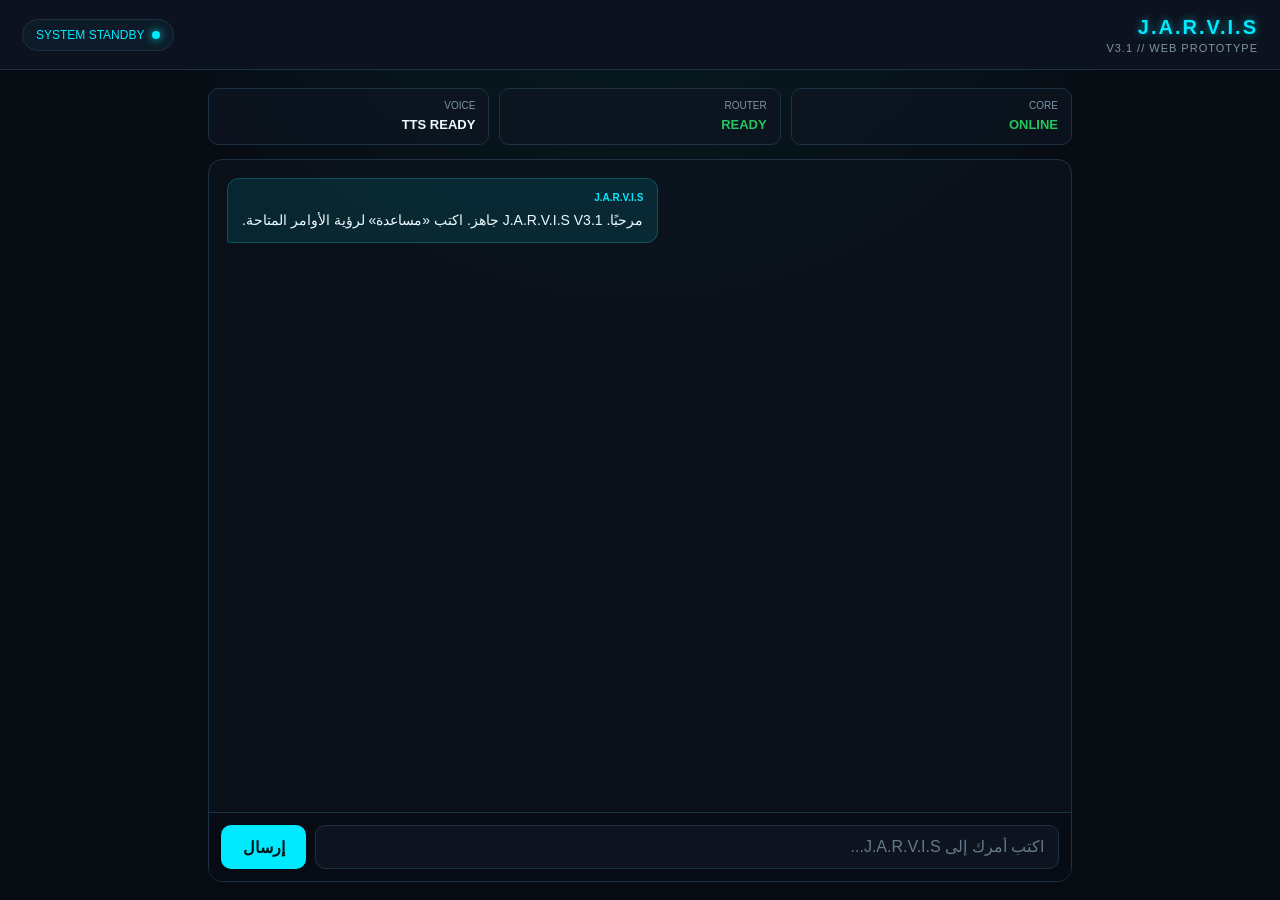
==== www/index.html @ 993f7db5 "Update and rename index.html to www/index.html" ====
<!DOCTYPE html>
<html lang="ar" dir="rtl">
<head>
    <meta charset="UTF-8">
    <meta name="viewport" content="width=device-width, initial-scale=1.0">

    <title>J.A.R.V.I.S V3.1 — Web Prototype</title>

    <style>
        :root {
            --bg: #070b12;
            --panel: #0d1420;
            --panel-2: #111b2a;
            --border: #1d3145;
            --accent: #00eaff;
            --accent-soft: rgba(0, 234, 255, 0.10);
            --text: #edfaff;
            --muted: #7f95a8;
            --success: #22c55e;
            --danger: #ef4444;
            --warning: #f59e0b;
        }

        * {
            box-sizing: border-box;
            margin: 0;
            padding: 0;
        }

        html,
        body {
            width: 100%;
            height: 100%;
        }

        body {
            background:
                radial-gradient(
                    circle at 50% -20%,
                    rgba(0, 234, 255, 0.10),
                    transparent 45%
                ),
                var(--bg);

            color: var(--text);
            font-family:
                "Segoe UI",
                Tahoma,
                Arial,
                sans-serif;

            overflow: hidden;
        }

        button,
        input {
            font: inherit;
        }

        /* =========================
           HEADER
        ========================= */

        header {
            height: 70px;
            padding: 0 22px;

            display: flex;
            align-items: center;
            justify-content: space-between;

            background: rgba(13, 20, 32, 0.95);
            border-bottom: 1px solid var(--border);

            backdrop-filter: blur(12px);
        }

        .brand {
            display: flex;
            flex-direction: column;
            gap: 3px;
        }

        .logo {
            color: var(--accent);
            font-size: 20px;
            font-weight: 800;
            letter-spacing: 2px;

            text-shadow:
                0 0 8px rgba(0, 234, 255, 0.6);
        }

        .version {
            color: var(--muted);
            font-size: 11px;
            letter-spacing: 1px;
        }

        .status {
            display: flex;
            align-items: center;
            gap: 8px;

            padding: 8px 13px;

            border: 1px solid var(--border);
            border-radius: 20px;

            background: rgba(0, 234, 255, 0.04);

            font-size: 12px;
            color: var(--accent);
        }

        .status-dot {
            width: 8px;
            height: 8px;

            border-radius: 50%;
            background: var(--accent);

            box-shadow:
                0 0 10px var(--accent);
        }

        /* =========================
           MAIN
        ========================= */

        main {
            width: 100%;
            max-width: 900px;

            height: calc(100vh - 70px);

            margin: auto;

            display: flex;
            flex-direction: column;

            padding: 18px;
        }

        /* =========================
           SYSTEM PANEL
        ========================= */

        .system-panel {
            display: grid;
            grid-template-columns: repeat(3, 1fr);

            gap: 10px;

            margin-bottom: 14px;
        }

        .system-card {
            padding: 11px 13px;

            background: rgba(13, 20, 32, 0.75);
            border: 1px solid var(--border);
            border-radius: 10px;
        }

        .system-card .label {
            display: block;

            color: var(--muted);
            font-size: 10px;

            margin-bottom: 4px;
        }

        .system-card .value {
            color: var(--text);
            font-size: 13px;
            font-weight: 600;
        }

        .system-card .online {
            color: var(--success);
        }

        /* =========================
           CHAT
        ========================= */

        .chat-wrapper {
            flex: 1;

            min-height: 0;

            background: rgba(13, 20, 32, 0.55);

            border: 1px solid var(--border);
            border-radius: 14px;

            overflow: hidden;

            display: flex;
            flex-direction: column;
        }

        #chat-log {
            flex: 1;

            overflow-y: auto;

            padding: 18px;

            display: flex;
            flex-direction: column;

            gap: 12px;
        }

        #chat-log::-webkit-scrollbar {
            width: 5px;
        }

        #chat-log::-webkit-scrollbar-thumb {
            background: #1e4358;
            border-radius: 10px;
        }

        .message {
            max-width: 82%;

            padding: 11px 14px;

            border-radius: 12px;

            line-height: 1.6;
            font-size: 14px;

            animation: messageIn 0.2s ease;
        }

        @keyframes messageIn {
            from {
                opacity: 0;
                transform: translateY(6px);
            }

            to {
                opacity: 1;
                transform: translateY(0);
            }
        }

        .message .sender {
            display: block;

            margin-bottom: 3px;

            font-size: 10px;
            font-weight: 700;

            color: var(--muted);
        }

        .message.user {
            align-self: flex-start;

            background: #172333;

            border: 1px solid #263c51;

            border-bottom-right-radius: 3px;
        }

        .message.jarvis {
            align-self: flex-end;

            background: var(--accent-soft);

            border: 1px solid rgba(0, 234, 255, 0.22);

            border-bottom-left-radius: 3px;
        }

        .message.jarvis .sender {
            color: var(--accent);
        }

        .message.security {
            align-self: flex-end;

            background: rgba(245, 158, 11, 0.08);

            border: 1px solid rgba(245, 158, 11, 0.25);
        }

        .message.security .sender {
            color: var(--warning);
        }

        .message.error {
            align-self: flex-end;

            background: rgba(239, 68, 68, 0.08);

            border: 1px solid rgba(239, 68, 68, 0.25);
        }

        .message.error .sender {
            color: var(--danger);
        }

        /* =========================
           INPUT
        ========================= */

        .input-area {
            padding: 12px;

            background: rgba(7, 11, 18, 0.8);

            border-top: 1px solid var(--border);
        }

        #command-form {
            display: flex;
            gap: 9px;
        }

        #user-input {
            flex: 1;

            min-width: 0;

            padding: 12px 14px;

            border-radius: 10px;

            border: 1px solid var(--border);

            background: var(--panel);

            color: var(--text);

            outline: none;

            transition:
                border-color 0.2s,
                box-shadow 0.2s;
        }

        #user-input:focus {
            border-color: var(--accent);

            box-shadow:
                0 0 0 2px rgba(0, 234, 255, 0.08);
        }

        #user-input::placeholder {
            color: #64788a;
        }

        .send-btn {
            width: 85px;

            border: none;
            border-radius: 10px;

            background: var(--accent);

            color: #00151a;

            font-weight: 800;

            cursor: pointer;

            transition:
                transform 0.15s,
                opacity 0.15s;
        }

        .send-btn:hover {
            opacity: 0.9;
        }

        .send-btn:active {
            transform: scale(0.96);
        }

        /* =========================
           MOBILE
        ========================= */

        @media (max-width: 600px) {

            header {
                height: 64px;
                padding: 0 14px;
            }

            .logo {
                font-size: 15px;
            }

            .version {
                font-size: 9px;
            }

            .status {
                padding: 6px 9px;
                font-size: 10px;
            }

            main {
                height: calc(100vh - 64px);
                padding: 10px;
            }

            .system-panel {
                grid-template-columns: repeat(3, 1fr);
                gap: 6px;
            }

            .system-card {
                padding: 8px;
            }

            .system-card .value {
                font-size: 11px;
            }

            .message {
                max-width: 90%;
                font-size: 13px;
            }

            .send-btn {
                width: 70px;
            }
        }
    </style>
</head>

<body>

<header>

    <div class="brand">
        <div class="logo">J.A.R.V.I.S</div>
        <div class="version">V3.1 // WEB PROTOTYPE</div>
    </div>

    <div class="status">
        <span class="status-dot"></span>
        <span id="status-text">SYSTEM STANDBY</span>
    </div>

</header>

<main>

    <section class="system-panel">

        <div class="system-card">
            <span class="label">CORE</span>
            <span class="value online">ONLINE</span>
        </div>

        <div class="system-card">
            <span class="label">ROUTER</span>
            <span class="value online">READY</span>
        </div>

        <div class="system-card">
            <span class="label">VOICE</span>
            <span id="voice-status" class="value">CHECKING...</span>
        </div>

    </section>

    <section class="chat-wrapper">

        <div id="chat-log"></div>

        <div class="input-area">

            <form id="command-form">

                <input
                    id="user-input"
                    type="text"
                    autocomplete="off"
                    placeholder="اكتب أمرك إلى J.A.R.V.I.S..."
                >

                <button
                    class="send-btn"
                    type="submit"
                >
                    إرسال
                </button>

            </form>

        </div>

    </section>

</main>

<script src="app.js"></script>

</body>
</html>
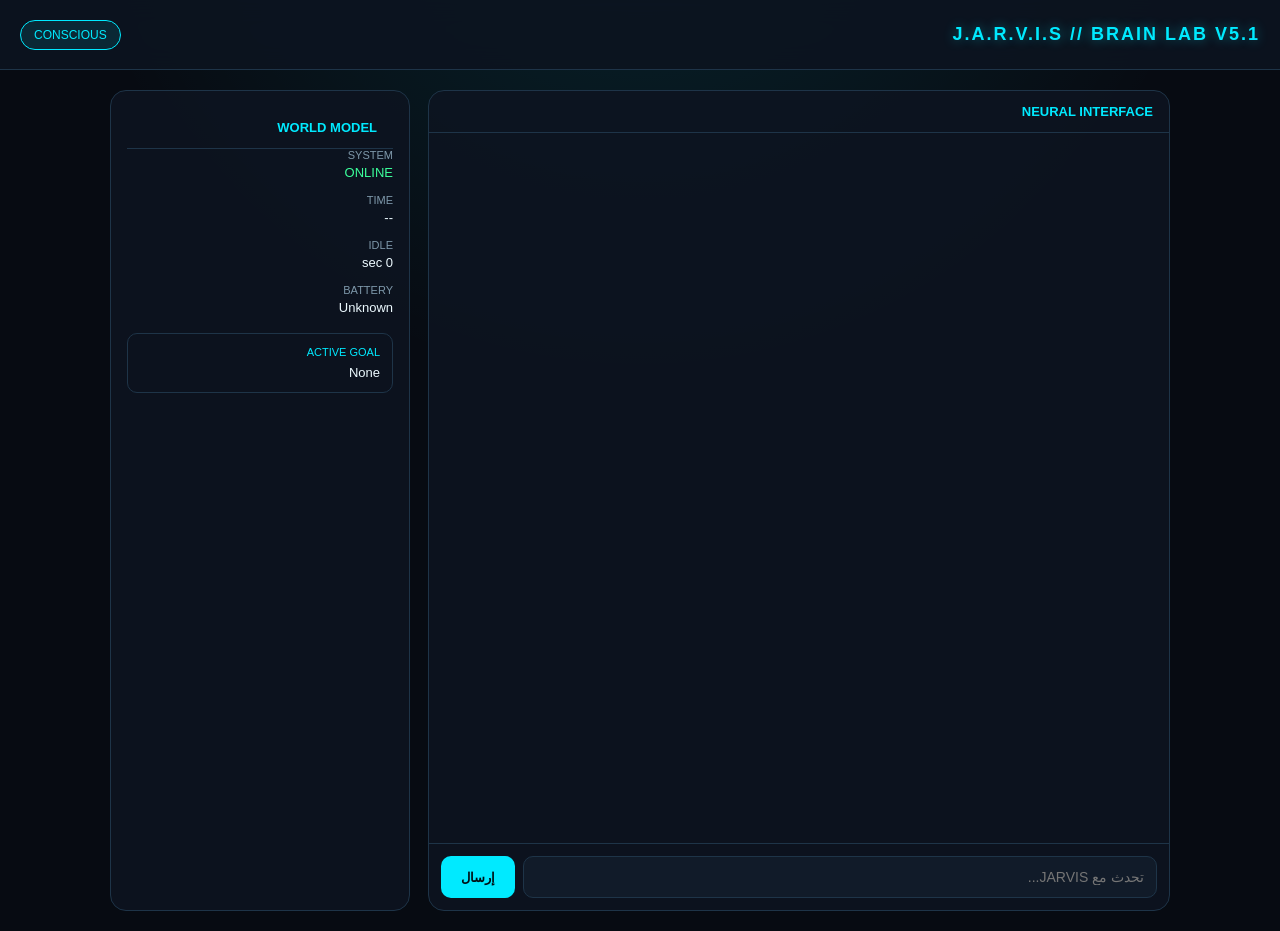
==== commit bb91284e: "Update and rename index.html to www/index.html" ====
--- a/www/index.html
+++ b/www/index.html
@@ -1,24 +1,30 @@
 <!DOCTYPE html>
 <html lang="ar" dir="rtl">
+
 <head>
     <meta charset="UTF-8">
-    <meta name="viewport" content="width=device-width, initial-scale=1.0">
-
-    <title>J.A.R.V.I.S V3.1 — Web Prototype</title>
+
+    <meta
+        name="viewport"
+        content="width=device-width, initial-scale=1.0"
+    >
+
+    <title>J.A.R.V.I.S — Brain Lab V5.1</title>
 
     <style>
+
         :root {
             --bg: #070b12;
             --panel: #0d1420;
-            --panel-2: #111b2a;
-            --border: #1d3145;
-            --accent: #00eaff;
-            --accent-soft: rgba(0, 234, 255, 0.10);
+            --panel2: #111b29;
+            --border: #1e3448;
+            --cyan: #00eaff;
+            --cyan-soft: rgba(0, 234, 255, 0.10);
             --text: #edfaff;
-            --muted: #7f95a8;
-            --success: #22c55e;
-            --danger: #ef4444;
-            --warning: #f59e0b;
+            --muted: #7e98aa;
+            --green: #3cff9b;
+            --yellow: #ffd166;
+            --red: #ff5268;
         }
 
         * {
@@ -27,415 +33,377 @@
             padding: 0;
         }
 
-        html,
-        body {
-            width: 100%;
-            height: 100%;
-        }
-
         body {
             background:
                 radial-gradient(
                     circle at 50% -20%,
-                    rgba(0, 234, 255, 0.10),
+                    rgba(0,234,255,.12),
                     transparent 45%
                 ),
                 var(--bg);
 
             color: var(--text);
+
             font-family:
                 "Segoe UI",
                 Tahoma,
                 Arial,
                 sans-serif;
 
-            overflow: hidden;
-        }
-
-        button,
-        input {
-            font: inherit;
-        }
-
-        /* =========================
-           HEADER
-        ========================= */
+            min-height: 100vh;
+        }
 
         header {
             height: 70px;
-            padding: 0 22px;
 
             display: flex;
             align-items: center;
             justify-content: space-between;
 
-            background: rgba(13, 20, 32, 0.95);
-            border-bottom: 1px solid var(--border);
+            padding: 0 20px;
+
+            background:
+                rgba(13,20,32,.92);
+
+            border-bottom:
+                1px solid var(--border);
 
             backdrop-filter: blur(12px);
         }
 
-        .brand {
-            display: flex;
-            flex-direction: column;
-            gap: 3px;
-        }
-
         .logo {
-            color: var(--accent);
-            font-size: 20px;
+            color: var(--cyan);
+
+            font-size: 18px;
+
             font-weight: 800;
+
             letter-spacing: 2px;
 
             text-shadow:
-                0 0 8px rgba(0, 234, 255, 0.6);
-        }
-
-        .version {
-            color: var(--muted);
-            font-size: 11px;
-            letter-spacing: 1px;
+                0 0 12px
+                rgba(0,234,255,.45);
         }
 
         .status {
-            display: flex;
-            align-items: center;
-            gap: 8px;
-
-            padding: 8px 13px;
-
-            border: 1px solid var(--border);
+            border:
+                1px solid var(--cyan);
+
+            color: var(--cyan);
+
+            padding:
+                7px 13px;
+
             border-radius: 20px;
 
-            background: rgba(0, 234, 255, 0.04);
-
             font-size: 12px;
-            color: var(--accent);
-        }
-
-        .status-dot {
-            width: 8px;
-            height: 8px;
-
-            border-radius: 50%;
-            background: var(--accent);
-
-            box-shadow:
-                0 0 10px var(--accent);
-        }
-
-        /* =========================
-           MAIN
-        ========================= */
+
+            background:
+                var(--cyan-soft);
+        }
 
         main {
-            width: 100%;
-            max-width: 900px;
-
-            height: calc(100vh - 70px);
-
-            margin: auto;
-
-            display: flex;
-            flex-direction: column;
-
-            padding: 18px;
-        }
-
-        /* =========================
-           SYSTEM PANEL
-        ========================= */
-
-        .system-panel {
-            display: grid;
-            grid-template-columns: repeat(3, 1fr);
-
-            gap: 10px;
-
-            margin-bottom: 14px;
-        }
-
-        .system-card {
-            padding: 11px 13px;
-
-            background: rgba(13, 20, 32, 0.75);
-            border: 1px solid var(--border);
-            border-radius: 10px;
-        }
-
-        .system-card .label {
-            display: block;
-
-            color: var(--muted);
-            font-size: 10px;
-
-            margin-bottom: 4px;
-        }
-
-        .system-card .value {
-            color: var(--text);
-            font-size: 13px;
-            font-weight: 600;
-        }
-
-        .system-card .online {
-            color: var(--success);
-        }
-
-        /* =========================
-           CHAT
-        ========================= */
-
-        .chat-wrapper {
-            flex: 1;
-
-            min-height: 0;
-
-            background: rgba(13, 20, 32, 0.55);
-
-            border: 1px solid var(--border);
-            border-radius: 14px;
-
-            overflow: hidden;
-
-            display: flex;
-            flex-direction: column;
-        }
-
-        #chat-log {
-            flex: 1;
-
-            overflow-y: auto;
-
-            padding: 18px;
-
-            display: flex;
-            flex-direction: column;
-
-            gap: 12px;
-        }
-
-        #chat-log::-webkit-scrollbar {
-            width: 5px;
-        }
-
-        #chat-log::-webkit-scrollbar-thumb {
-            background: #1e4358;
-            border-radius: 10px;
+            width: min(1100px, 100%);
+
+            margin:
+                auto;
+
+            padding:
+                20px;
+
+            display:
+                grid;
+
+            grid-template-columns:
+                1fr 300px;
+
+            gap: 18px;
+        }
+
+        .panel {
+            background:
+                rgba(13,20,32,.88);
+
+            border:
+                1px solid var(--border);
+
+            border-radius:
+                16px;
+
+            overflow:
+                hidden;
+        }
+
+        .panel-title {
+            padding:
+                13px 16px;
+
+            border-bottom:
+                1px solid var(--border);
+
+            color:
+                var(--cyan);
+
+            font-size:
+                13px;
+
+            font-weight:
+                700;
+        }
+
+        #chat {
+            height:
+                calc(100vh - 190px);
+
+            min-height:
+                450px;
+
+            overflow-y:
+                auto;
+
+            padding:
+                18px;
+
+            display:
+                flex;
+
+            flex-direction:
+                column;
+
+            gap:
+                12px;
         }
 
         .message {
-            max-width: 82%;
-
-            padding: 11px 14px;
-
-            border-radius: 12px;
-
-            line-height: 1.6;
-            font-size: 14px;
-
-            animation: messageIn 0.2s ease;
-        }
-
-        @keyframes messageIn {
-            from {
-                opacity: 0;
-                transform: translateY(6px);
+            max-width:
+                82%;
+
+            padding:
+                11px 14px;
+
+            border-radius:
+                13px;
+
+            line-height:
+                1.65;
+
+            font-size:
+                14px;
+
+            white-space:
+                pre-wrap;
+        }
+
+        .user {
+            align-self:
+                flex-start;
+
+            background:
+                #172334;
+
+            border:
+                1px solid #294157;
+        }
+
+        .jarvis {
+            align-self:
+                flex-end;
+
+            background:
+                var(--cyan-soft);
+
+            border:
+                1px solid
+                rgba(0,234,255,.25);
+        }
+
+        .system {
+            align-self:
+                center;
+
+            background:
+                rgba(255,209,102,.07);
+
+            border:
+                1px solid
+                rgba(255,209,102,.2);
+
+            color:
+                var(--yellow);
+
+            font-size:
+                12px;
+        }
+
+        .sender {
+            display:
+                block;
+
+            font-size:
+                10px;
+
+            margin-bottom:
+                4px;
+
+            color:
+                var(--muted);
+        }
+
+        .input-area {
+            display:
+                flex;
+
+            gap:
+                8px;
+
+            padding:
+                12px;
+
+            border-top:
+                1px solid var(--border);
+        }
+
+        #input {
+            flex:
+                1;
+
+            background:
+                var(--panel2);
+
+            color:
+                var(--text);
+
+            border:
+                1px solid var(--border);
+
+            border-radius:
+                10px;
+
+            padding:
+                12px;
+
+            outline:
+                none;
+
+            font-size:
+                14px;
+        }
+
+        #input:focus {
+            border-color:
+                var(--cyan);
+        }
+
+        button {
+            border:
+                none;
+
+            border-radius:
+                10px;
+
+            padding:
+                0 20px;
+
+            background:
+                var(--cyan);
+
+            color:
+                #001015;
+
+            font-weight:
+                800;
+
+            cursor:
+                pointer;
+        }
+
+        button:active {
+            transform:
+                scale(.97);
+        }
+
+        .side {
+            padding:
+                16px;
+        }
+
+        .stat {
+            margin-bottom:
+                14px;
+        }
+
+        .stat-label {
+            color:
+                var(--muted);
+
+            font-size:
+                11px;
+
+            margin-bottom:
+                4px;
+        }
+
+        .stat-value {
+            color:
+                var(--text);
+
+            font-size:
+                13px;
+        }
+
+        .online {
+            color:
+                var(--green);
+        }
+
+        .goal-box {
+            margin-top:
+                18px;
+
+            padding:
+                12px;
+
+            border:
+                1px solid var(--border);
+
+            border-radius:
+                10px;
+        }
+
+        .goal-title {
+            color:
+                var(--cyan);
+
+            font-size:
+                11px;
+
+            margin-bottom:
+                7px;
+        }
+
+        @media (max-width: 800px) {
+
+            main {
+                grid-template-columns:
+                    1fr;
             }
 
-            to {
-                opacity: 1;
-                transform: translateY(0);
+            .side {
+                display:
+                    none;
             }
-        }
-
-        .message .sender {
-            display: block;
-
-            margin-bottom: 3px;
-
-            font-size: 10px;
-            font-weight: 700;
-
-            color: var(--muted);
-        }
-
-        .message.user {
-            align-self: flex-start;
-
-            background: #172333;
-
-            border: 1px solid #263c51;
-
-            border-bottom-right-radius: 3px;
-        }
-
-        .message.jarvis {
-            align-self: flex-end;
-
-            background: var(--accent-soft);
-
-            border: 1px solid rgba(0, 234, 255, 0.22);
-
-            border-bottom-left-radius: 3px;
-        }
-
-        .message.jarvis .sender {
-            color: var(--accent);
-        }
-
-        .message.security {
-            align-self: flex-end;
-
-            background: rgba(245, 158, 11, 0.08);
-
-            border: 1px solid rgba(245, 158, 11, 0.25);
-        }
-
-        .message.security .sender {
-            color: var(--warning);
-        }
-
-        .message.error {
-            align-self: flex-end;
-
-            background: rgba(239, 68, 68, 0.08);
-
-            border: 1px solid rgba(239, 68, 68, 0.25);
-        }
-
-        .message.error .sender {
-            color: var(--danger);
-        }
-
-        /* =========================
-           INPUT
-        ========================= */
-
-        .input-area {
-            padding: 12px;
-
-            background: rgba(7, 11, 18, 0.8);
-
-            border-top: 1px solid var(--border);
-        }
-
-        #command-form {
-            display: flex;
-            gap: 9px;
-        }
-
-        #user-input {
-            flex: 1;
-
-            min-width: 0;
-
-            padding: 12px 14px;
-
-            border-radius: 10px;
-
-            border: 1px solid var(--border);
-
-            background: var(--panel);
-
-            color: var(--text);
-
-            outline: none;
-
-            transition:
-                border-color 0.2s,
-                box-shadow 0.2s;
-        }
-
-        #user-input:focus {
-            border-color: var(--accent);
-
-            box-shadow:
-                0 0 0 2px rgba(0, 234, 255, 0.08);
-        }
-
-        #user-input::placeholder {
-            color: #64788a;
-        }
-
-        .send-btn {
-            width: 85px;
-
-            border: none;
-            border-radius: 10px;
-
-            background: var(--accent);
-
-            color: #00151a;
-
-            font-weight: 800;
-
-            cursor: pointer;
-
-            transition:
-                transform 0.15s,
-                opacity 0.15s;
-        }
-
-        .send-btn:hover {
-            opacity: 0.9;
-        }
-
-        .send-btn:active {
-            transform: scale(0.96);
-        }
-
-        /* =========================
-           MOBILE
-        ========================= */
-
-        @media (max-width: 600px) {
-
-            header {
-                height: 64px;
-                padding: 0 14px;
+
+            #chat {
+                height:
+                    calc(100vh - 160px);
             }
 
             .logo {
-                font-size: 15px;
+                font-size:
+                    14px;
             }
-
-            .version {
-                font-size: 9px;
-            }
-
-            .status {
-                padding: 6px 9px;
-                font-size: 10px;
-            }
-
-            main {
-                height: calc(100vh - 64px);
-                padding: 10px;
-            }
-
-            .system-panel {
-                grid-template-columns: repeat(3, 1fr);
-                gap: 6px;
-            }
-
-            .system-card {
-                padding: 8px;
-            }
-
-            .system-card .value {
-                font-size: 11px;
-            }
-
-            .message {
-                max-width: 90%;
-                font-size: 13px;
-            }
-
-            .send-btn {
-                width: 70px;
-            }
-        }
+        }
+
     </style>
 </head>
 
@@ -443,70 +411,144 @@
 
 <header>
 
-    <div class="brand">
-        <div class="logo">J.A.R.V.I.S</div>
-        <div class="version">V3.1 // WEB PROTOTYPE</div>
+    <div class="logo">
+        J.A.R.V.I.S // BRAIN LAB V5.1
     </div>
 
-    <div class="status">
-        <span class="status-dot"></span>
-        <span id="status-text">SYSTEM STANDBY</span>
+    <div
+        id="status"
+        class="status"
+    >
+        CONSCIOUS
     </div>
 
 </header>
 
+
 <main>
 
-    <section class="system-panel">
-
-        <div class="system-card">
-            <span class="label">CORE</span>
-            <span class="value online">ONLINE</span>
-        </div>
-
-        <div class="system-card">
-            <span class="label">ROUTER</span>
-            <span class="value online">READY</span>
-        </div>
-
-        <div class="system-card">
-            <span class="label">VOICE</span>
-            <span id="voice-status" class="value">CHECKING...</span>
-        </div>
+    <section class="panel">
+
+        <div class="panel-title">
+            NEURAL INTERFACE
+        </div>
+
+        <div id="chat"></div>
+
+        <form
+            id="command-form"
+            class="input-area"
+        >
+
+            <input
+                id="input"
+                type="text"
+                autocomplete="off"
+                placeholder="تحدث مع JARVIS..."
+            >
+
+            <button type="submit">
+                إرسال
+            </button>
+
+        </form>
 
     </section>
 
-    <section class="chat-wrapper">
-
-        <div id="chat-log"></div>
-
-        <div class="input-area">
-
-            <form id="command-form">
-
-                <input
-                    id="user-input"
-                    type="text"
-                    autocomplete="off"
-                    placeholder="اكتب أمرك إلى J.A.R.V.I.S..."
-                >
-
-                <button
-                    class="send-btn"
-                    type="submit"
-                >
-                    إرسال
-                </button>
-
-            </form>
-
-        </div>
-
-    </section>
+
+    <aside class="panel side">
+
+        <div class="panel-title">
+            WORLD MODEL
+        </div>
+
+
+        <div class="stat">
+
+            <div class="stat-label">
+                SYSTEM
+            </div>
+
+            <div
+                id="system-state"
+                class="stat-value online"
+            >
+                ONLINE
+            </div>
+
+        </div>
+
+
+        <div class="stat">
+
+            <div class="stat-label">
+                TIME
+            </div>
+
+            <div
+                id="time-state"
+                class="stat-value"
+            >
+                --
+            </div>
+
+        </div>
+
+
+        <div class="stat">
+
+            <div class="stat-label">
+                IDLE
+            </div>
+
+            <div
+                id="idle-state"
+                class="stat-value"
+            >
+                0 sec
+            </div>
+
+        </div>
+
+
+        <div class="stat">
+
+            <div class="stat-label">
+                BATTERY
+            </div>
+
+            <div
+                id="battery-state"
+                class="stat-value"
+            >
+                Unknown
+            </div>
+
+        </div>
+
+
+        <div class="goal-box">
+
+            <div class="goal-title">
+                ACTIVE GOAL
+            </div>
+
+            <div
+                id="goal-state"
+                class="stat-value"
+            >
+                None
+            </div>
+
+        </div>
+
+    </aside>
 
 </main>
 
+
 <script src="app.js"></script>
 
 </body>
+
 </html>
